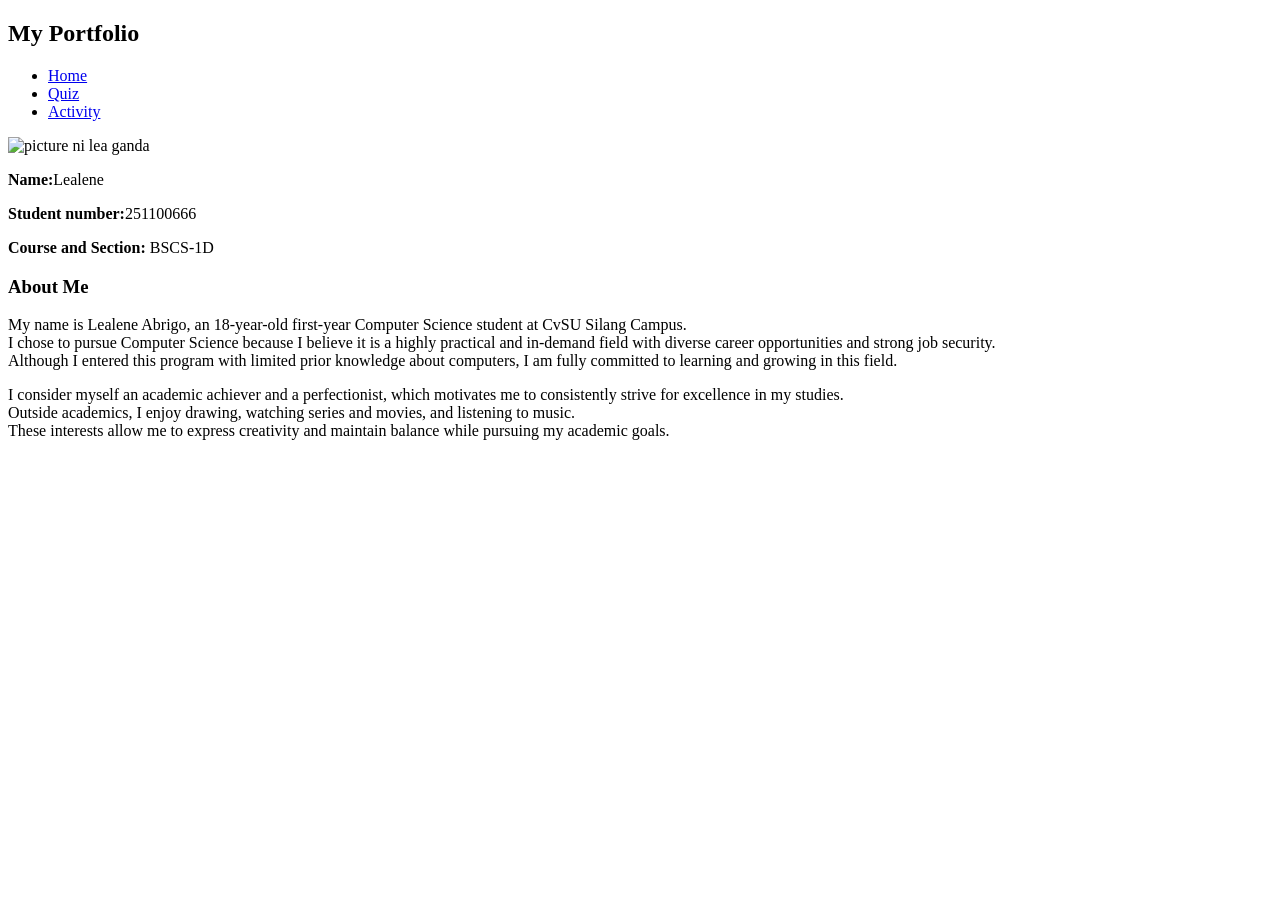
==== index.html @ 07bf24ef "Add files via upload" ====
<!DOCTYPE html>
<html lang="en">
<head>
    <meta charset="UTF-8">
    <meta name="viewport" content="width=device-width, initial-scale=1.0">
    <title>My Portfolio</title>
</head>
<body>
    <header>
        <nav>
            <h2 class="logo"> My Portfolio </h2>
            <ul>
<li><a href="#">Home</a></li>
<li><a href="#">Quiz</a></li>
<li><a href="#">Activity</a></li>

            </ul>


        </nav>
    </header>
<div>
    <img src="pic ko ganda ko.jpg" alt="picture ni lea ganda" style="width: 150px">

</div>
<div>
<p><Strong>Name:</Strong>Lealene</p>
<p><strong>Student number:</strong>251100666</p>
<p><strong>Course and Section: </strong> BSCS-1D</p>
</div>

<div>
    <h3> About Me</h3>
    <p> My name is Lealene Abrigo, an 18-year-old first-year Computer Science student at CvSU Silang Campus. <br>
        I chose to pursue Computer Science because I believe it is a highly practical and in-demand field with diverse career opportunities and strong job security.<br> 
        Although I entered this program with limited prior knowledge about computers, I am fully committed to learning and growing in this field. </p>

    <p>I consider myself an academic achiever and a perfectionist, which motivates me to consistently strive for excellence in my studies.<br>
        Outside academics, I enjoy drawing, watching series and movies, and listening to music.<br>
        These interests allow me to express creativity and maintain balance while pursuing my academic goals.</p>

</div>

</body>  
</html>
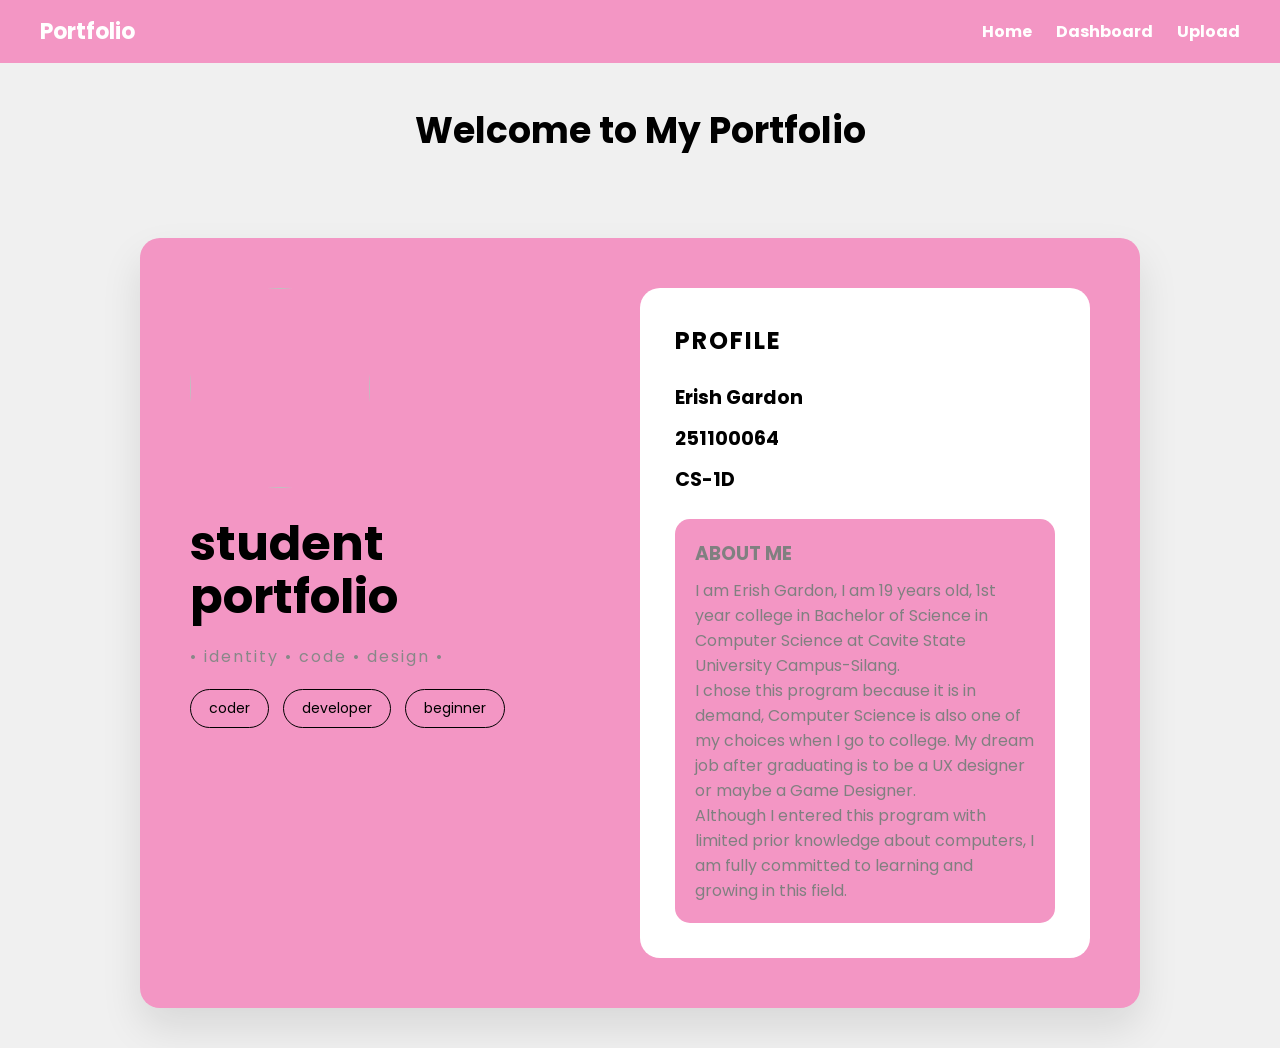
==== commit 7bcecf17: "Add files via upload" ====
--- a/index.html
+++ b/index.html
@@ -1,45 +1,76 @@
 <!DOCTYPE html>
 <html lang="en">
 <head>
-    <meta charset="UTF-8">
-    <meta name="viewport" content="width=device-width, initial-scale=1.0">
-    <title>My Portfolio</title>
+  <meta charset="UTF-8">
+  <title>Student Portfolio</title>
+
+  <link href="https://fonts.googleapis.com/css2?family=Poppins:wght@300;500;700&display=swap" rel="stylesheet">
+
+  <link rel="stylesheet" href="style.css">
 </head>
 <body>
-    <header>
-        <nav>
-            <h2 class="logo"> My Portfolio </h2>
-            <ul>
-<li><a href="#">Home</a></li>
-<li><a href="#">Quiz</a></li>
-<li><a href="#">Activity</a></li>
+ <nav class="navbar">
 
-            </ul>
+<div class="logo">Portfolio</div>
+
+<div class="nav-links">
+      <a href="index.html">Home</a>
+      <a href="dashboard.html">Dashboard</a>
+      <a href="upload.html">Upload</a>
+</div>
+
+</nav>
+
+  <div class="hero" style="text-align: center;">
+    <h1>Welcome to My Portfolio</h1>
+    
+  </div>
 
 
-        </nav>
-    </header>
-<div>
-    <img src="pic ko ganda ko.jpg" alt="picture ni lea ganda" style="width: 150px">
+<div class="container">
 
-</div>
-<div>
-<p><Strong>Name:</Strong>Lealene</p>
-<p><strong>Student number:</strong>251100666</p>
-<p><strong>Course and Section: </strong> BSCS-1D</p>
-</div>
+  <div class="left">
+    <div class="portfolio_picture">
+      <img src="c:\Users\user\Desktop\erishportfolio\image\portfolio_picture.jpg" height="200px" width="200px">
+    </div>
 
-<div>
-    <h3> About Me</h3>
-    <p> My name is Lealene Abrigo, an 18-year-old first-year Computer Science student at CvSU Silang Campus. <br>
-        I chose to pursue Computer Science because I believe it is a highly practical and in-demand field with diverse career opportunities and strong job security.<br> 
+    <h1>
+      student <br>
+      <span>portfolio</span>
+    </h1>
+
+    <p class="subtitle">• identity • code • design •</p>
+
+    <div class="tags">
+      <span>coder</span>
+      <span>developer</span>
+      <span>beginner</span>
+    </div>
+  </div>
+
+  <div class="right">
+    <div class="card">
+      <h2>profile</h2>
+
+      <div class="info" style="font-size: larger;">
+        <p><strong>Erish Gardon</strong> </p>
+        <p><strong>251100064</strong></p>
+        <p><strong> CS-1D</strong></p>
+      </div>
+
+      <div class="about">
+        <h3>ABOUT ME</h3>
+        <p>
+         I am Erish Gardon, I am 19 years old, 1st year college in Bachelor of Science in Computer Science at Cavite State University Campus-Silang. <br>
+        I chose this program because it is in demand, Computer Science is also one of my choices when I go to college. My dream job after graduating is to be a UX designer or maybe a Game Designer.<br> 
         Although I entered this program with limited prior knowledge about computers, I am fully committed to learning and growing in this field. </p>
+        </p>
+      </div>
 
-    <p>I consider myself an academic achiever and a perfectionist, which motivates me to consistently strive for excellence in my studies.<br>
-        Outside academics, I enjoy drawing, watching series and movies, and listening to music.<br>
-        These interests allow me to express creativity and maintain balance while pursuing my academic goals.</p>
+    </div>
+  </div>
 
 </div>
 
-</body>  
+</body>
 </html>
--- a/style.css
+++ b/style.css
@@ -0,0 +1,219 @@
+
+*{
+margin:0;
+padding:0;
+box-sizing:border-box;
+font-family:'Poppins', sans-serif;
+}
+
+body{
+background: rgb(240, 240, 240);
+}
+
+img {
+    image-resolution: inherit;
+}
+
+.navbar{
+display:flex;
+justify-content:space-between;
+align-items:center;
+padding:15px 40px;
+background:rgb(243, 150, 196);
+color:white;
+}
+
+.logo{
+font-size:22px;
+font-weight:bold;
+}
+
+.nav-links a{
+color:white;
+text-decoration:none;
+margin-left:20px;
+font-weight:bold;
+}
+
+.nav-links a:hover{
+color:gray;
+}
+
+
+
+.hero{
+text-align:center;
+padding:40px 0;
+}
+
+.hero h1{
+font-size:36px;
+}
+
+
+
+.container{
+display:flex;
+width:1000px;
+margin:40px auto;
+background: rgb(243, 150, 196);
+border-radius:20px;
+padding:50px;
+box-shadow:0 20px 40px rgba(0,0,0,0.1);
+transition:0.3s;
+
+}
+
+.container:hover{
+transform:translateY(-5px);
+box-shadow:0 30px 50px rgba(0,0,0,0.15);
+}
+
+
+.left{
+flex:1;
+}
+
+.portfolio_picture img{
+width:180px;
+border-radius:50%;
+margin-bottom:30px;
+}
+
+.left h1{
+font-size:48px;
+font-weight:700;
+line-height:1.1;
+}
+
+.subtitle{
+margin:20px 0;
+color:#888;
+letter-spacing:2px;
+}
+
+
+
+.tags span{
+display:inline-block;
+padding:8px 18px;
+margin-right:10px;
+border:1px solid black;
+border-radius:30px;
+font-size:14px;
+transition:0.3s;
+}
+
+.tags span:hover{
+background:black;
+color:white;
+transform:translateY(-3px);
+}
+
+
+
+.right{
+flex:1;
+display:flex;
+justify-content:center;
+align-items:center;
+}
+
+
+
+.card{
+width:100%;
+background: white;
+box-shadow:#333;
+color:black;
+padding:35px;
+border-radius:20px;
+}
+
+.card h2{
+text-transform:uppercase;
+letter-spacing:2px;
+margin-bottom:25px;
+}
+
+.info p{
+margin-bottom:12px;
+}
+
+
+
+.about{
+margin-top:25px;
+background:rgb(243, 150, 196);
+color:gray;
+padding:20px;
+border-radius:15px;
+}
+
+.about h3{
+margin-bottom:10px;
+}
+
+
+
+.main-container{
+display:flex;
+justify-content:center;
+gap:40px;
+padding:50px;
+flex-wrap:wrap;
+}
+
+.box{
+background:white;
+padding:30px;
+border-radius:15px;
+box-shadow:0 10px 20px rgba(0,0,0,0.1);
+width:350px;
+}
+
+
+
+button{
+padding:10px 18px;
+background:black;
+color:white;
+border:none;
+cursor:pointer;
+border-radius:5px;
+transition:0.3s;
+}
+
+button:hover{
+background:#333;
+}
+
+
+
+.progress-item{
+margin-bottom:20px;
+}
+
+.progress-bar{
+background:#ddd;
+border-radius:20px;
+overflow:hidden;
+}
+
+.progress{
+background:black;
+color:white;
+text-align:center;
+padding:5px;
+}
+
+
+
+#preview{
+width:100%;
+margin-top:15px;
+display:none;
+border-radius:10px;
+}
+
+   
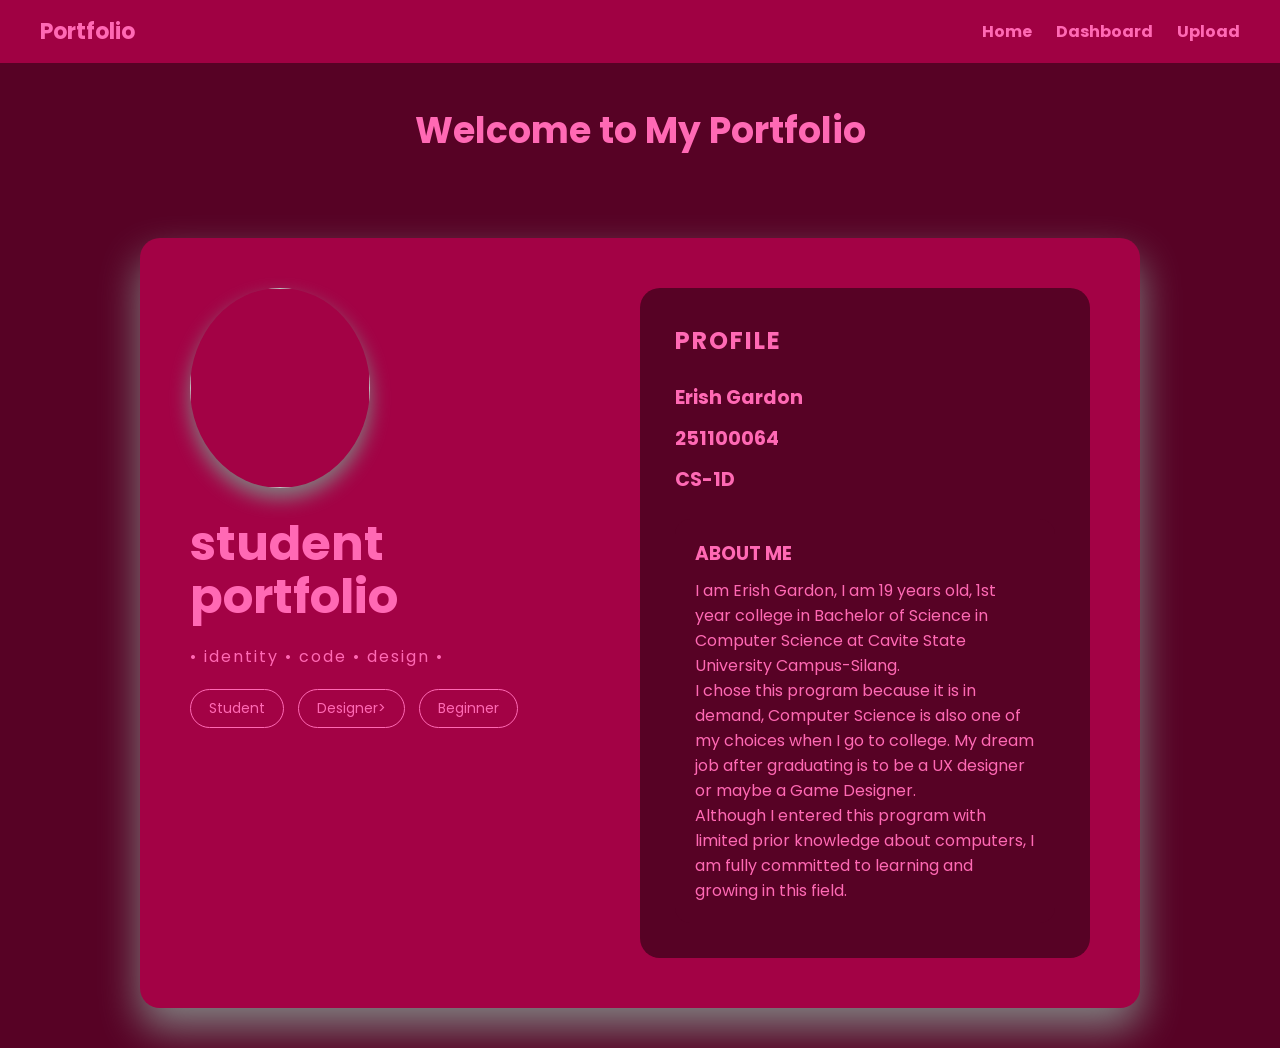
==== commit 21d8407f: "Add files via upload" ====
--- a/index.html
+++ b/index.html
@@ -42,9 +42,9 @@
     <p class="subtitle">• identity • code • design •</p>
 
     <div class="tags">
-      <span>coder</span>
-      <span>developer</span>
-      <span>beginner</span>
+      <span>Student</span>
+      <span>Designer></span>
+      <span>Beginner</span>
     </div>
   </div>
 
--- a/style.css
+++ b/style.css
@@ -7,7 +7,8 @@
 }
 
 body{
-background: rgb(240, 240, 240);
+background: rgb(87, 2, 37);
+color: hotpink;
 }
 
 img {
@@ -19,8 +20,8 @@
 justify-content:space-between;
 align-items:center;
 padding:15px 40px;
-background:rgb(243, 150, 196);
-color:white;
+background:rgb(160, 1, 67);
+color:hotpink;
 }
 
 .logo{
@@ -29,14 +30,14 @@
 }
 
 .nav-links a{
-color:white;
+color:hotpink;
 text-decoration:none;
 margin-left:20px;
 font-weight:bold;
 }
 
 .nav-links a:hover{
-color:gray;
+color:palevioletred;
 }
 
 
@@ -56,17 +57,17 @@
 display:flex;
 width:1000px;
 margin:40px auto;
-background: rgb(243, 150, 196);
+background: rgb(163, 2, 69);
 border-radius:20px;
 padding:50px;
-box-shadow:0 20px 40px rgba(0,0,0,0.1);
+box-shadow:0 20px 40px gray;
 transition:0.3s;
 
 }
 
 .container:hover{
 transform:translateY(-5px);
-box-shadow:0 30px 50px rgba(0,0,0,0.15);
+box-shadow:0 30px 50px white;
 }
 
 
@@ -78,6 +79,14 @@
 width:180px;
 border-radius:50%;
 margin-bottom:30px;
+border-radius: 1px solid white;
+box-shadow:0 10px 20px gray;
+}
+
+.portfolio_picture img :hover {
+transform: translateY(-5px);
+box-shadow: 0 20px 40px white;
+border-radius: 1px solid white;
 }
 
 .left h1{
@@ -88,7 +97,7 @@
 
 .subtitle{
 margin:20px 0;
-color:#888;
+color:hotpink;
 letter-spacing:2px;
 }
 
@@ -98,7 +107,7 @@
 display:inline-block;
 padding:8px 18px;
 margin-right:10px;
-border:1px solid black;
+border:1px solid hotpink;
 border-radius:30px;
 font-size:14px;
 transition:0.3s;
@@ -123,9 +132,9 @@
 
 .card{
 width:100%;
-background: white;
-box-shadow:#333;
-color:black;
+background: rgb(87, 2, 37);
+box-shadow: white;
+color:hotpink;
 padding:35px;
 border-radius:20px;
 }
@@ -144,8 +153,8 @@
 
 .about{
 margin-top:25px;
-background:rgb(243, 150, 196);
-color:gray;
+background:rgb(87, 2, 37);
+color:hotpink;
 padding:20px;
 border-radius:15px;
 }
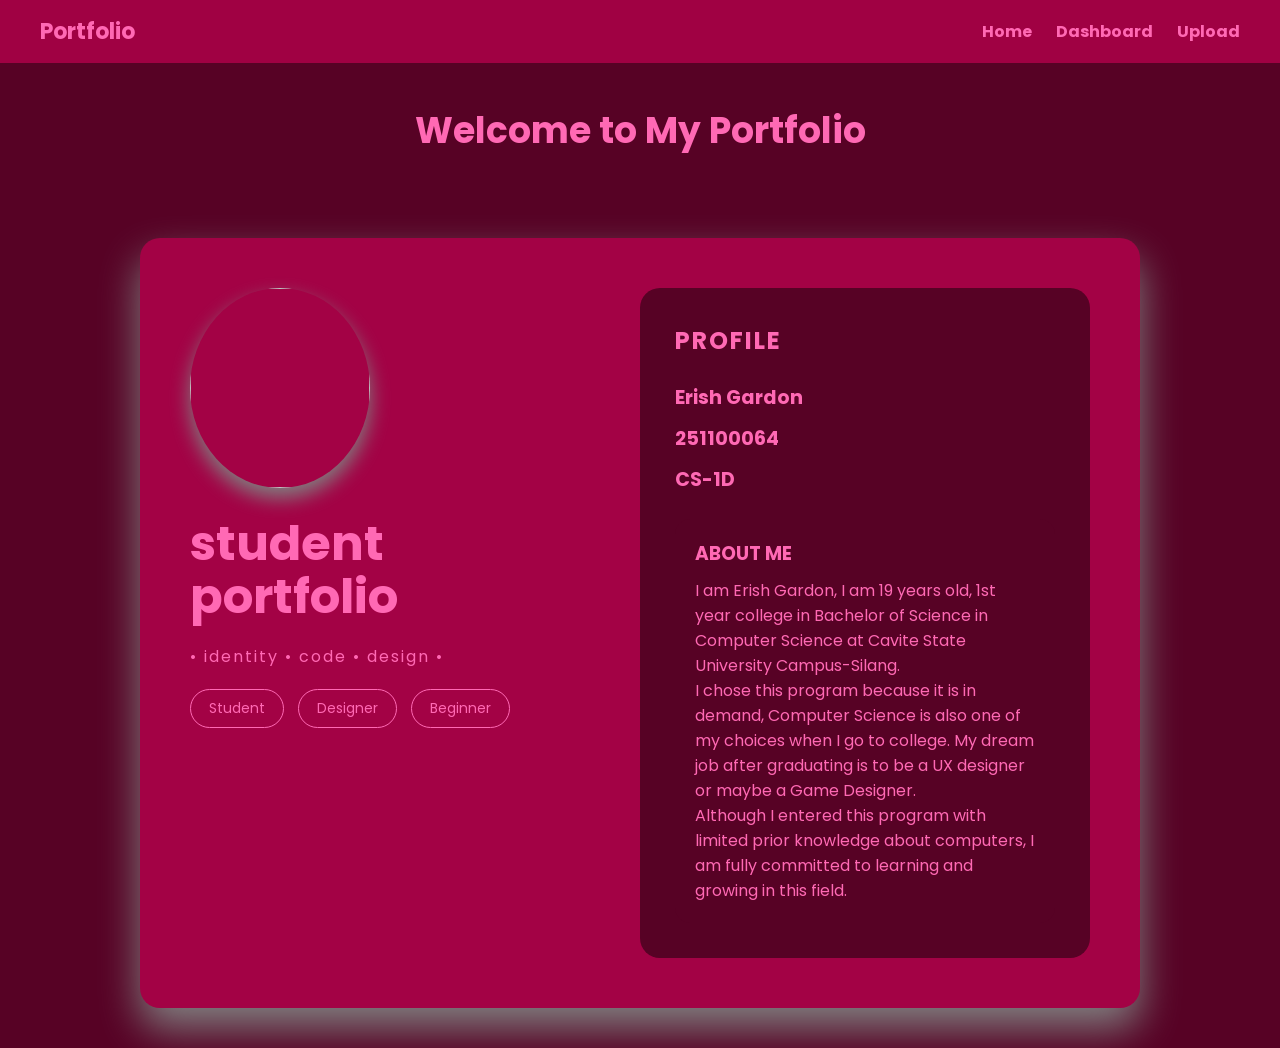
==== commit 8ccdb406: "Add files via upload" ====
--- a/index.html
+++ b/index.html
@@ -43,7 +43,7 @@
 
     <div class="tags">
       <span>Student</span>
-      <span>Designer></span>
+      <span>Designer</span>
       <span>Beginner</span>
     </div>
   </div>
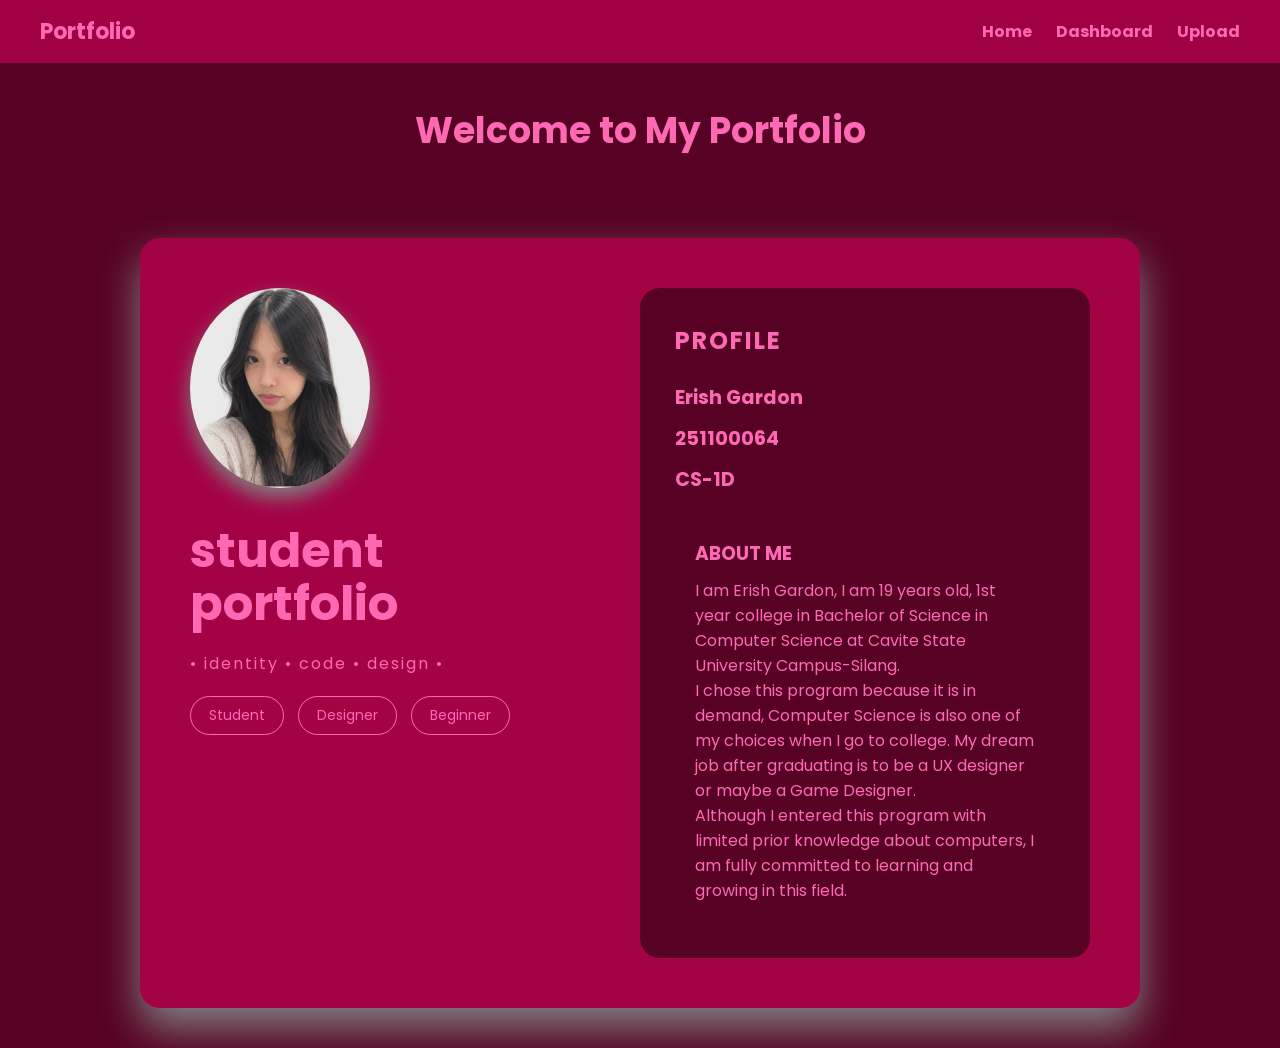
==== commit ff41a00c: "Add files via upload" ====
--- a/index.html
+++ b/index.html
@@ -31,7 +31,7 @@
 
   <div class="left">
     <div class="portfolio_picture">
-      <img src="c:\Users\user\Desktop\erishportfolio\image\portfolio_picture.jpg" height="200px" width="200px">
+      <img src="portfolio_picture.jpg" height="200px" width="200px">
     </div>
 
     <h1>
--- a/style.css
+++ b/style.css
@@ -129,7 +129,6 @@
 }
 
 
-
 .card{
 width:100%;
 background: rgb(87, 2, 37);
@@ -225,4 +224,6 @@
 border-radius:10px;
 }
 
-   +.h9 {
+    
+}
